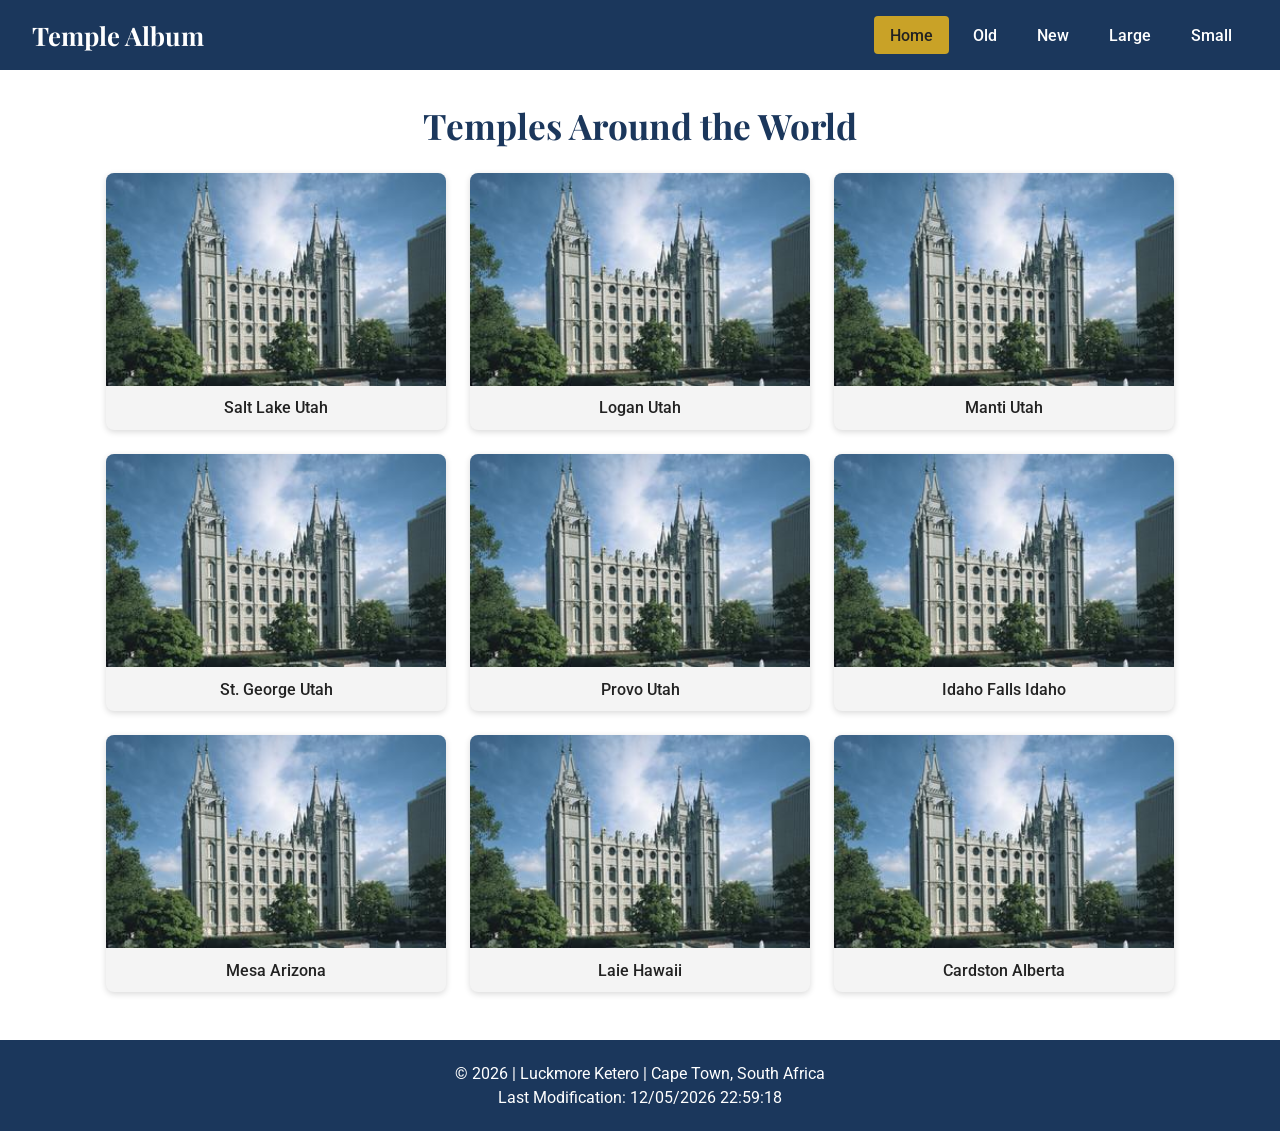
==== temples.html @ 5cfe3f93 "week2" ====
<!DOCTYPE html>
<html lang="en">
<head>
<meta charset="UTF-8">
<meta name="viewport" content="width=device-width, initial-scale=1.0">
<title>Temple Album</title>
<meta name="description" content="W02 Temple Album assignment - responsive temple picture album with hamburger menu.">
<meta name="author" content="Luckmore Ketero">
<link rel="preconnect" href="https://fonts.googleapis.com">
<link rel="preconnect" href="https://fonts.gstatic.com" crossorigin>
<link href="https://fonts.googleapis.com/css2?family=Playfair+Display:wght@600&family=Roboto:wght@400;500;700&display=swap" rel="stylesheet">
<link rel="stylesheet" href="styles/temples.css">
<link rel="stylesheet" href="styles/temples-large.css">
<script src="scripts/temples.js" defer></script>
</head>
<body>
<header>
<h1 class="site-title">Temple Album</h1>
<button id="menu" aria-label="Toggle navigation menu">☰</button>
<nav>
<ul class="navigation">
<li><a href="#" class="active">Home</a></li>
<li><a href="#">Old</a></li>
<li><a href="#">New</a></li>
<li><a href="#">Large</a></li>
<li><a href="#">Small</a></li>
</ul>
</nav>
</header>
<main>
<h1>Temples Around the World</h1>
<div class="gallery">
<figure>
<img src="images/salt-lake-temple.jpg" alt="Salt Lake Temple" loading="lazy" width="400" height="250">
<figcaption>Salt Lake Utah</figcaption>
</figure>
<figure>
<img src="images/salt-lake-temple.jpg" alt="Salt Lake Temple" loading="lazy" width="400" height="250">
<figcaption>Logan Utah</figcaption>
</figure>
<figure>
<img src="images/salt-lake-temple.jpg" alt="Salt Lake Temple" loading="lazy" width="400" height="250">
<figcaption>Manti Utah</figcaption>
</figure>
<figure>
<img src="images/salt-lake-temple.jpg" alt="Salt Lake Temple" loading="lazy" width="400" height="250">
<figcaption>St. George Utah</figcaption>
</figure>
<figure>
<img src="images/salt-lake-temple.jpg" alt="Salt Lake Temple" loading="lazy" width="400" height="250">
<figcaption>Provo Utah</figcaption>
</figure>
<figure>
<img src="images/salt-lake-temple.jpg" alt="Salt Lake Temple" loading="lazy" width="400" height="250">
<figcaption>Idaho Falls Idaho</figcaption>
</figure>
<figure>
<img src="images/salt-lake-temple.jpg" alt="Salt Lake Temple" loading="lazy" width="400" height="250">
<figcaption>Mesa Arizona</figcaption>
</figure>
<figure>
<img src="images/salt-lake-temple.jpg" alt="Salt Lake Temple" loading="lazy" width="400" height="250">
<figcaption>Laie Hawaii</figcaption>
</figure>
<figure>
<img src="images/salt-lake-temple.jpg" alt="Salt Lake Temple" loading="lazy" width="400" height="250">
<figcaption>Cardston Alberta</figcaption>
</figure>
</div>
</main>
<footer>
<p>&copy; <span id="currentyear"></span> | Luckmore Ketero | Cape Town, South Africa</p>
<p id="lastModified"></p>
</footer>
</body>
</html>
---- styles/temples.css ----
* {
margin: 0;
padding: 0;
box-sizing: border-box;
}
:root {
--primary: #1b375c;
--accent: #c9a227;
--light: #f4f4f4;
--dark: #222;
--white: #fff;
}
body {
font-family: "Roboto", sans-serif;
color: var(--dark);
background: var(--white);
}
header {
background: var(--primary);
color: var(--white);
display: flex;
justify-content: space-between;
align-items: center;
padding: 1rem;
position: relative;
}
.site-title {
font-family: "Playfair Display", serif;
font-size: 1.6rem;
}
#menu {
font-size: 2rem;
background: none;
border: none;
color: var(--white);
cursor: pointer;
}
#menu::before {
content: "☰";
}
#menu.open::before {
content: "✕";
}
nav {
position: absolute;
top: 100%;
left: 0;
width: 100%;
background: var(--primary);
}
.navigation {
list-style: none;
display: none;
flex-direction: column;
}
.navigation.open {
display: flex;
}
.navigation a {
display: block;
color: var(--white);
text-decoration: none;
padding: 1rem;
text-align: center;
font-weight: 500;
}
.navigation a:hover,
.navigation a.active {
background: var(--accent);
color: var(--dark);
}
main {
max-width: 1100px;
margin: 0 auto;
padding: 1rem;
}
main h1 {
font-family: "Playfair Display", serif;
text-align: center;
margin: 1rem 0 1.5rem;
color: var(--primary);
}
.gallery {
display: grid;
grid-template-columns: 1fr;
gap: 1.5rem;
}
figure {
background: var(--light);
border-radius: 8px;
overflow: hidden;
text-align: center;
box-shadow: 0 2px 6px rgba(0,0,0,0.15);
}
figure img {
width: 100%;
height: auto;
display: block;
}
figcaption {
padding: 0.8rem;
font-weight: 500;
}
footer {
background: var(--primary);
color: var(--white);
text-align: center;
padding: 1.2rem;
margin-top: 2rem;
}
footer p {
margin: 0.3rem 0;
}
---- styles/temples-large.css ----
@media screen and (min-width: 640px) {
header {
padding: 1rem 2rem;
}
#menu {
display: none;
}
nav {
position: static;
width: auto;
background: none;
}
.navigation {
display: flex;
flex-direction: row;
gap: 0.5rem;
}
.navigation a {
padding: 0.6rem 1rem;
border-radius: 4px;
}
.gallery {
grid-template-columns: repeat(3, 1fr);
}
main h1 {
font-size: 2.2rem;
}
}
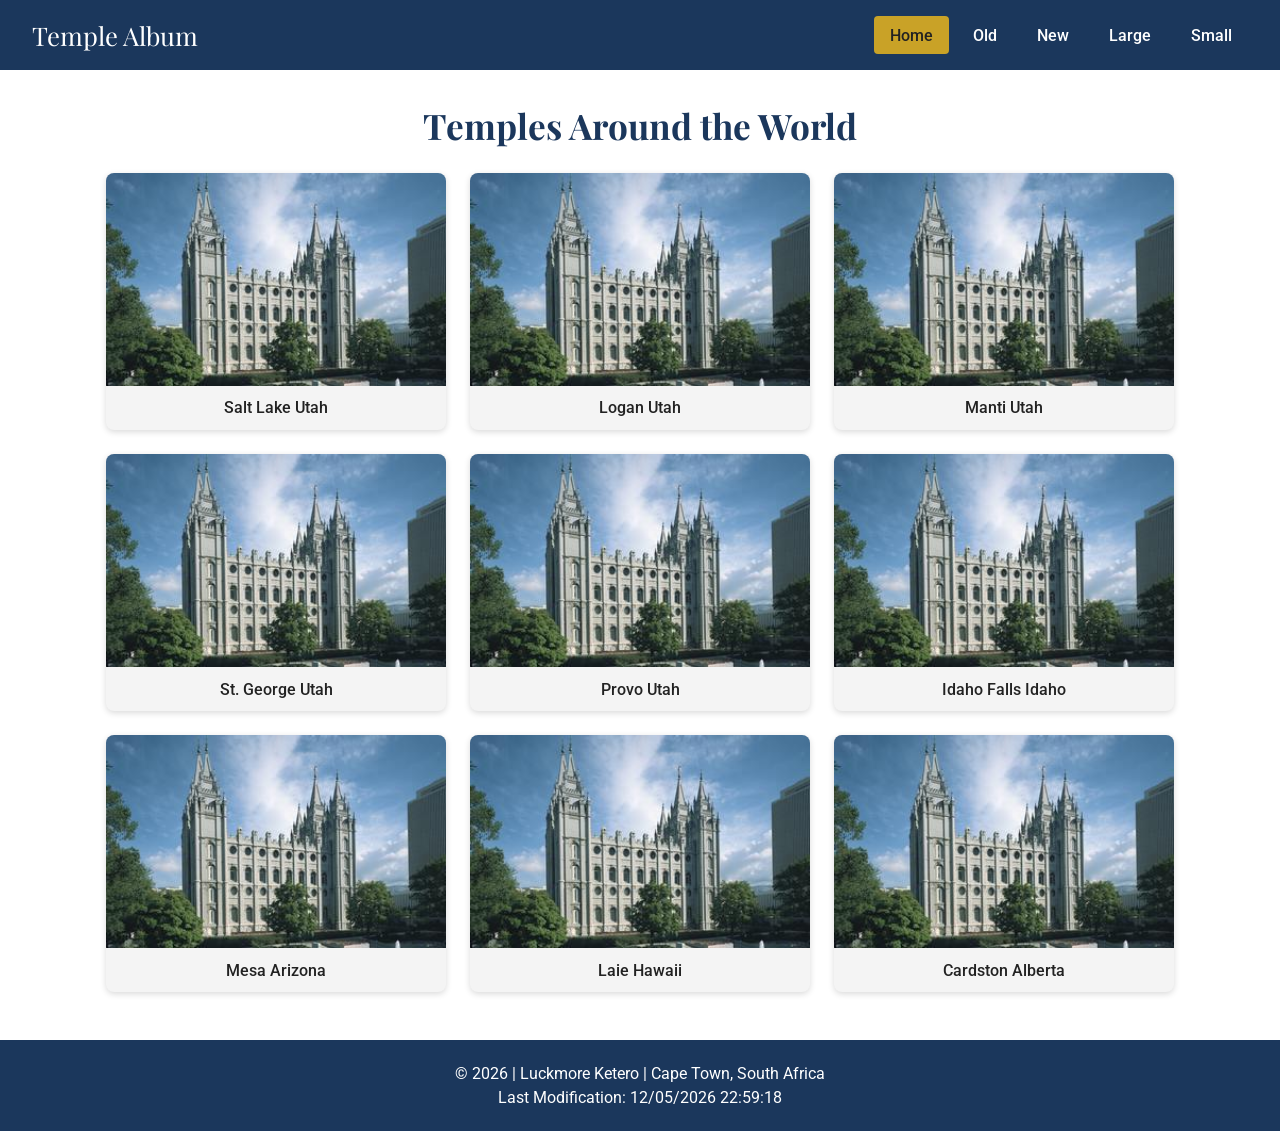
==== commit 1a097ea6: "week2 edit" ====
--- a/temples.html
+++ b/temples.html
@@ -15,7 +15,7 @@
 </head>
 <body>
 <header>
-<h1 class="site-title">Temple Album</h1>
+<p class="site-title">Temple Album</p>
 <button id="menu" aria-label="Toggle navigation menu">☰</button>
 <nav>
 <ul class="navigation">
@@ -73,4 +73,4 @@
 <p id="lastModified"></p>
 </footer>
 </body>
-</html>
+</html>
--- a/styles/temples.css
+++ b/styles/temples.css
@@ -42,6 +42,7 @@
 content: "✕";
 }
 nav {
+display: flex;
 position: absolute;
 top: 100%;
 left: 0;
@@ -52,6 +53,7 @@
 list-style: none;
 display: none;
 flex-direction: column;
+width: 100%;
 }
 .navigation.open {
 display: flex;
